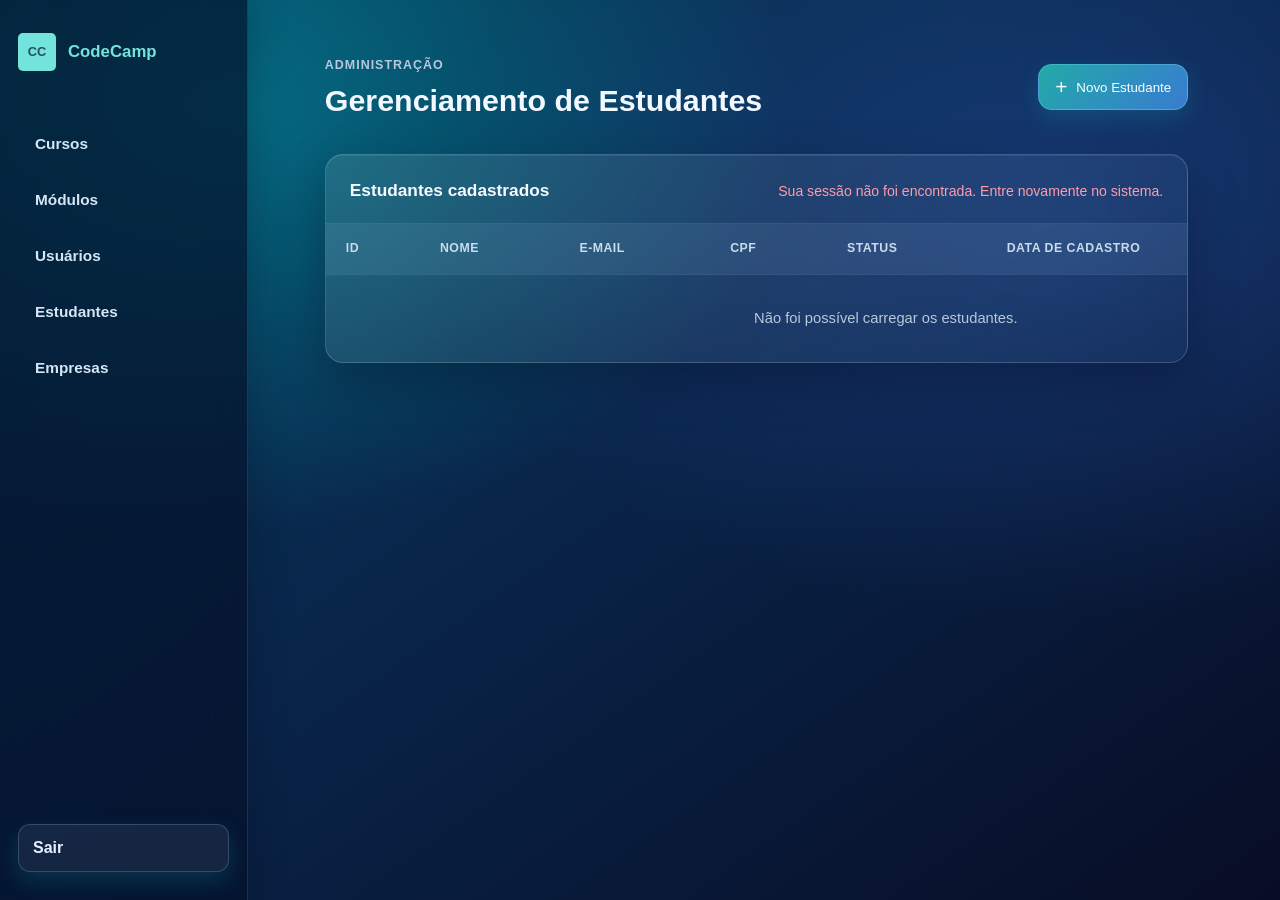
==== frontend/estudantes/index.html @ 57c13ecf "Auto stash before merge of "main" and "origin/master"" ====
<!doctype html>
<html lang="pt-BR">
  <head>
    <meta charset="utf-8">
    <meta name="viewport" content="width=device-width, initial-scale=1">
    <!-- Usa o diretório frontend como base para manter CSS, JS e links compartilhados. -->
    <base href="../">
    <title>Gerenciamento de Estudantes | CodeCamp</title>
    <link rel="stylesheet" href="css/dashboard.css">
    <link rel="stylesheet" href="css/estudantes.css">
    <link rel="stylesheet" href="css/global.css">
    <script type="module" src="js/estudantes.js"></script>
    <script type="module" src="js/logout.js"></script>
  </head>
  <body class="gradient-bg">
    <aside class="sidebar" aria-label="Menu principal">
      <a class="brand" href="dashboard.html" aria-label="CodeCamp, página inicial">
        <span class="brand__mark" aria-hidden="true">CC</span>
        <span>CodeCamp</span>
      </a>
      <nav aria-label="Navegação principal">
        <ul class="sidebar__links">
          <li><a class="sidebar__link" href="cursos.html">Cursos</a></li>
          <li><a class="sidebar__link" href="modulos.html">Módulos</a></li>
          <li><a class="sidebar__link" href="usuarios.html">Usuários</a></li>
          <li><a class="sidebar__link" href="estudantes/">Estudantes</a></li>
          <li><a class="sidebar__link" href="empresas.html">Empresas</a></li>
        </ul>
      </nav>
      <button class="sidebar__logout" type="button">Sair</button>
    </aside>

    <main class="main-content">
      <div class="main-content__inner students-page">
        <header class="students-page__header">
          <div>
            <p class="students-page__eyebrow">Administração</p>
            <h1>Gerenciamento de Estudantes</h1>
          </div>
          <button id="new-student-button" class="students-button" type="button">
            <span aria-hidden="true">+</span>
            Novo Estudante
          </button>
        </header>

        <section class="students-section glass" aria-labelledby="students-list-title">
          <div class="students-section__heading">
            <h2 id="students-list-title">Estudantes cadastrados</h2>
            <p id="students-feedback" class="students-feedback" role="status" aria-live="polite">
              Carregando estudantes...
            </p>
          </div>
          <div class="students-table-wrap">
            <table class="students-table">
              <thead>
                <tr>
                  <th scope="col">ID</th>
                  <th scope="col">Nome</th>
                  <th scope="col">E-mail</th>
                  <th scope="col">CPF</th>
                  <th scope="col">Status</th>
                  <th scope="col">Data de Cadastro</th>
                  <th scope="col">Ações</th>
                </tr>
              </thead>
              <tbody id="students-table-body">
                <tr>
                  <td class="students-table__placeholder" colspan="7">Carregando estudantes...</td>
                </tr>
              </tbody>
            </table>
          </div>
        </section>
      </div>
    </main>

    <!-- Dialog reutilizado para cadastrar ou editar os campos aceitos pelo DTO. -->
    <dialog id="student-form-dialog" class="student-dialog glass" aria-labelledby="student-form-title">
      <form id="student-form" class="student-dialog__content">
        <header class="student-dialog__header">
          <div>
            <p class="students-page__eyebrow">Cadastro</p>
            <h2 id="student-form-title">Novo estudante</h2>
          </div>
          <button class="student-dialog__close" type="button" data-close-dialog="student-form-dialog" aria-label="Fechar">×</button>
        </header>
        <input id="student-id" name="id" type="hidden">
        <label for="student-name">Nome</label>
        <input id="student-name" name="nome" type="text" autocomplete="name" maxlength="150" required>
        <label for="student-email">E-mail</label>
        <input id="student-email" name="email" type="email" autocomplete="email" maxlength="150" required>
        <label for="student-cpf">CPF</label>
        <input id="student-cpf" name="cpf" type="text" inputmode="numeric" autocomplete="off" maxlength="14" required>
        <p id="student-form-feedback" class="students-feedback" role="status" aria-live="polite"></p>
        <footer class="student-dialog__actions">
          <button class="students-button students-button--secondary" type="button" data-close-dialog="student-form-dialog">Cancelar</button>
          <button id="student-save-button" class="students-button" type="submit">Salvar estudante</button>
        </footer>
      </form>
    </dialog>

    <!-- Mostra o resultado do GET /estudante/{id}. -->
    <dialog id="student-details-dialog" class="student-dialog glass" aria-labelledby="student-details-title">
      <section class="student-dialog__content">
        <header class="student-dialog__header">
          <div>
            <p class="students-page__eyebrow">Consulta</p>
            <h2 id="student-details-title">Dados do estudante</h2>
          </div>
          <button class="student-dialog__close" type="button" data-close-dialog="student-details-dialog" aria-label="Fechar">×</button>
        </header>
        <dl class="student-details">
          <div><dt>ID</dt><dd id="student-details-id">—</dd></div>
          <div><dt>Nome</dt><dd id="student-details-name">—</dd></div>
          <div><dt>E-mail</dt><dd id="student-details-email">—</dd></div>
          <div><dt>CPF</dt><dd id="student-details-cpf">—</dd></div>
          <div><dt>Status</dt><dd id="student-details-status">—</dd></div>
          <div><dt>Data de cadastro</dt><dd id="student-details-created">—</dd></div>
          <div><dt>Data de atualização</dt><dd id="student-details-updated">—</dd></div>
        </dl>
        <footer class="student-dialog__actions">
          <button class="students-button" type="button" data-close-dialog="student-details-dialog">Fechar</button>
        </footer>
      </section>
    </dialog>
  </body>
</html>
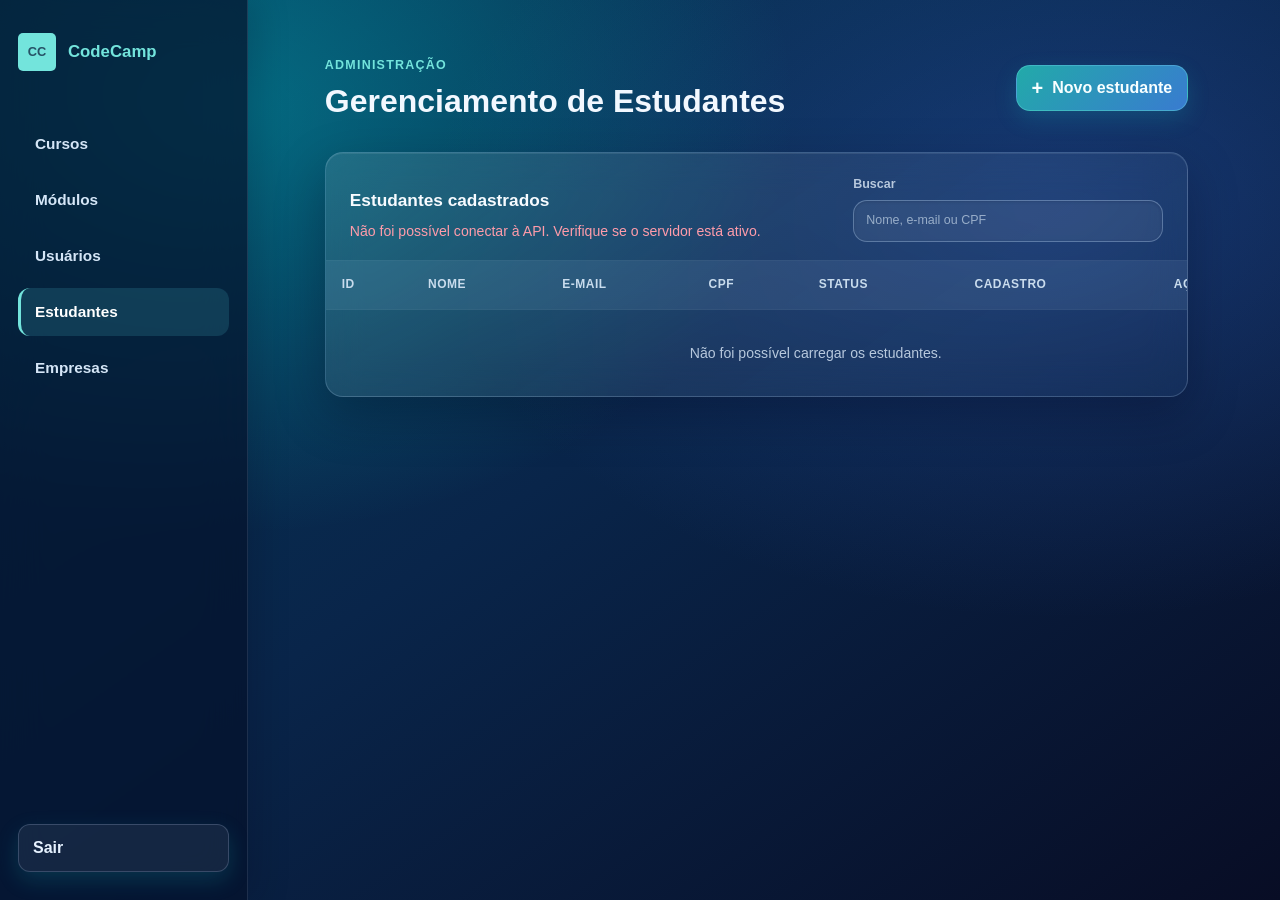
==== commit 153cd982: "Finaliza login e gerenciamento de estudantes Alinha o formulário de login ao contrato do LoginContro" ====
--- a/frontend/estudantes/index.html
+++ b/frontend/estudantes/index.html
@@ -3,125 +3,13 @@
   <head>
     <meta charset="utf-8">
     <meta name="viewport" content="width=device-width, initial-scale=1">
-    <!-- Usa o diretório frontend como base para manter CSS, JS e links compartilhados. -->
-    <base href="../">
-    <title>Gerenciamento de Estudantes | CodeCamp</title>
-    <link rel="stylesheet" href="css/dashboard.css">
-    <link rel="stylesheet" href="css/estudantes.css">
-    <link rel="stylesheet" href="css/global.css">
-    <script type="module" src="js/estudantes.js"></script>
-    <script type="module" src="js/logout.js"></script>
+    <meta http-equiv="refresh" content="0; url=../estudantes.html">
+    <title>Estudantes | CodeCamp</title>
+    <script>
+      window.location.replace("../estudantes.html");
+    </script>
   </head>
-  <body class="gradient-bg">
-    <aside class="sidebar" aria-label="Menu principal">
-      <a class="brand" href="dashboard.html" aria-label="CodeCamp, página inicial">
-        <span class="brand__mark" aria-hidden="true">CC</span>
-        <span>CodeCamp</span>
-      </a>
-      <nav aria-label="Navegação principal">
-        <ul class="sidebar__links">
-          <li><a class="sidebar__link" href="cursos.html">Cursos</a></li>
-          <li><a class="sidebar__link" href="modulos.html">Módulos</a></li>
-          <li><a class="sidebar__link" href="usuarios.html">Usuários</a></li>
-          <li><a class="sidebar__link" href="estudantes/">Estudantes</a></li>
-          <li><a class="sidebar__link" href="empresas.html">Empresas</a></li>
-        </ul>
-      </nav>
-      <button class="sidebar__logout" type="button">Sair</button>
-    </aside>
-
-    <main class="main-content">
-      <div class="main-content__inner students-page">
-        <header class="students-page__header">
-          <div>
-            <p class="students-page__eyebrow">Administração</p>
-            <h1>Gerenciamento de Estudantes</h1>
-          </div>
-          <button id="new-student-button" class="students-button" type="button">
-            <span aria-hidden="true">+</span>
-            Novo Estudante
-          </button>
-        </header>
-
-        <section class="students-section glass" aria-labelledby="students-list-title">
-          <div class="students-section__heading">
-            <h2 id="students-list-title">Estudantes cadastrados</h2>
-            <p id="students-feedback" class="students-feedback" role="status" aria-live="polite">
-              Carregando estudantes...
-            </p>
-          </div>
-          <div class="students-table-wrap">
-            <table class="students-table">
-              <thead>
-                <tr>
-                  <th scope="col">ID</th>
-                  <th scope="col">Nome</th>
-                  <th scope="col">E-mail</th>
-                  <th scope="col">CPF</th>
-                  <th scope="col">Status</th>
-                  <th scope="col">Data de Cadastro</th>
-                  <th scope="col">Ações</th>
-                </tr>
-              </thead>
-              <tbody id="students-table-body">
-                <tr>
-                  <td class="students-table__placeholder" colspan="7">Carregando estudantes...</td>
-                </tr>
-              </tbody>
-            </table>
-          </div>
-        </section>
-      </div>
-    </main>
-
-    <!-- Dialog reutilizado para cadastrar ou editar os campos aceitos pelo DTO. -->
-    <dialog id="student-form-dialog" class="student-dialog glass" aria-labelledby="student-form-title">
-      <form id="student-form" class="student-dialog__content">
-        <header class="student-dialog__header">
-          <div>
-            <p class="students-page__eyebrow">Cadastro</p>
-            <h2 id="student-form-title">Novo estudante</h2>
-          </div>
-          <button class="student-dialog__close" type="button" data-close-dialog="student-form-dialog" aria-label="Fechar">×</button>
-        </header>
-        <input id="student-id" name="id" type="hidden">
-        <label for="student-name">Nome</label>
-        <input id="student-name" name="nome" type="text" autocomplete="name" maxlength="150" required>
-        <label for="student-email">E-mail</label>
-        <input id="student-email" name="email" type="email" autocomplete="email" maxlength="150" required>
-        <label for="student-cpf">CPF</label>
-        <input id="student-cpf" name="cpf" type="text" inputmode="numeric" autocomplete="off" maxlength="14" required>
-        <p id="student-form-feedback" class="students-feedback" role="status" aria-live="polite"></p>
-        <footer class="student-dialog__actions">
-          <button class="students-button students-button--secondary" type="button" data-close-dialog="student-form-dialog">Cancelar</button>
-          <button id="student-save-button" class="students-button" type="submit">Salvar estudante</button>
-        </footer>
-      </form>
-    </dialog>
-
-    <!-- Mostra o resultado do GET /estudante/{id}. -->
-    <dialog id="student-details-dialog" class="student-dialog glass" aria-labelledby="student-details-title">
-      <section class="student-dialog__content">
-        <header class="student-dialog__header">
-          <div>
-            <p class="students-page__eyebrow">Consulta</p>
-            <h2 id="student-details-title">Dados do estudante</h2>
-          </div>
-          <button class="student-dialog__close" type="button" data-close-dialog="student-details-dialog" aria-label="Fechar">×</button>
-        </header>
-        <dl class="student-details">
-          <div><dt>ID</dt><dd id="student-details-id">—</dd></div>
-          <div><dt>Nome</dt><dd id="student-details-name">—</dd></div>
-          <div><dt>E-mail</dt><dd id="student-details-email">—</dd></div>
-          <div><dt>CPF</dt><dd id="student-details-cpf">—</dd></div>
-          <div><dt>Status</dt><dd id="student-details-status">—</dd></div>
-          <div><dt>Data de cadastro</dt><dd id="student-details-created">—</dd></div>
-          <div><dt>Data de atualização</dt><dd id="student-details-updated">—</dd></div>
-        </dl>
-        <footer class="student-dialog__actions">
-          <button class="students-button" type="button" data-close-dialog="student-details-dialog">Fechar</button>
-        </footer>
-      </section>
-    </dialog>
+  <body>
+    <p>Redirecionando para <a href="../estudantes.html">Gerenciamento de Estudantes</a>…</p>
   </body>
 </html>
